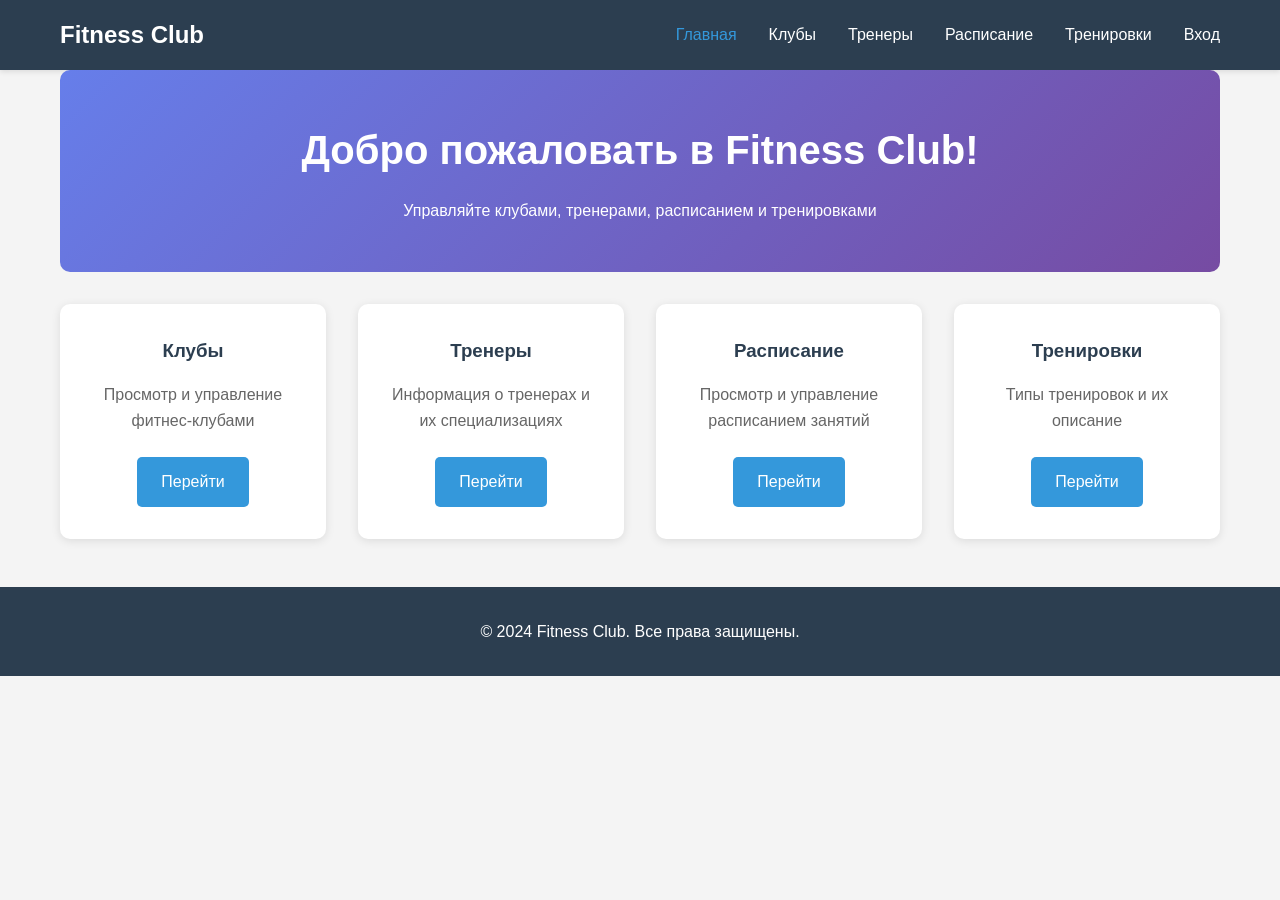
==== src/main/webapp/index.html @ 8fd90c47 "problem" ====
<!DOCTYPE html>
<html lang="ru">
<head>
    <meta charset="UTF-8">
    <meta name="viewport" content="width=device-width, initial-scale=1.0">
    <title>Fitness Club - Главная</title>
    <link rel="stylesheet" href="css/style.css">
</head>
<body>
<nav class="navbar">
    <div class="container">
        <h1 class="logo">Fitness Club</h1>
        <ul class="nav-menu">
            <li><a href="index.html" class="active">Главная</a></li>
            <li><a href="clubs.html">Клубы</a></li>
            <li><a href="coaches.html">Тренеры</a></li>
            <li><a href="schedules.html">Расписание</a></li>
            <li><a href="workouts.html">Тренировки</a></li>
            <li><a href="login.html">Вход</a></li>
        </ul>
    </div>
</nav>

<main class="container">
    <section class="hero">
        <h2>Добро пожаловать в Fitness Club!</h2>
        <p>Управляйте клубами, тренерами, расписанием и тренировками</p>
    </section>

    <section class="features">
        <div class="feature-card">
            <h3>Клубы</h3>
            <p>Просмотр и управление фитнес-клубами</p>
            <a href="clubs.html" class="btn">Перейти</a>
        </div>
        <div class="feature-card">
            <h3>Тренеры</h3>
            <p>Информация о тренерах и их специализациях</p>
            <a href="coaches.html" class="btn">Перейти</a>
        </div>
        <div class="feature-card">
            <h3>Расписание</h3>
            <p>Просмотр и управление расписанием занятий</p>
            <a href="schedules.html" class="btn">Перейти</a>
        </div>
        <div class="feature-card">
            <h3>Тренировки</h3>
            <p>Типы тренировок и их описание</p>
            <a href="workouts.html" class="btn">Перейти</a>
        </div>
    </section>
</main>

<footer class="footer">
    <div class="container">
        <p>&copy; 2024 Fitness Club. Все права защищены.</p>
    </div>
</footer>

<script src="js/api.js"></script>
</body>
</html>
---- src/main/webapp/css/style.css ----
* {
    margin: 0;
    padding: 0;
    box-sizing: border-box;
}

body {
    font-family: 'Segoe UI', Tahoma, Geneva, Verdana, sans-serif;
    line-height: 1.6;
    color: #333;
    background-color: #f4f4f4;
}

.container {
    max-width: 1200px;
    margin: 0 auto;
    padding: 0 20px;
}

/* Navbar */
.navbar {
    background-color: #2c3e50;
    color: white;
    padding: 1rem 0;
    box-shadow: 0 2px 5px rgba(0,0,0,0.1);
}

.navbar .container {
    display: flex;
    justify-content: space-between;
    align-items: center;
}

.logo {
    font-size: 1.5rem;
    font-weight: bold;
}

.nav-menu {
    display: flex;
    list-style: none;
    gap: 2rem;
}

.nav-menu a {
    color: white;
    text-decoration: none;
    transition: color 0.3s;
}

.nav-menu a:hover,
.nav-menu a.active {
    color: #3498db;
}

/* Hero Section */
.hero {
    text-align: center;
    padding: 3rem 0;
    background: linear-gradient(135deg, #667eea 0%, #764ba2 100%);
    color: white;
    margin-bottom: 2rem;
    border-radius: 10px;
}

.hero h2 {
    font-size: 2.5rem;
    margin-bottom: 1rem;
}

/* Features */
.features {
    display: grid;
    grid-template-columns: repeat(auto-fit, minmax(250px, 1fr));
    gap: 2rem;
    margin-bottom: 2rem;
}

.feature-card {
    background: white;
    padding: 2rem;
    border-radius: 10px;
    box-shadow: 0 2px 10px rgba(0,0,0,0.1);
    text-align: center;
    transition: transform 0.3s;
}

.feature-card:hover {
    transform: translateY(-5px);
}

.feature-card h3 {
    color: #2c3e50;
    margin-bottom: 1rem;
}

.feature-card p {
    color: #666;
    margin-bottom: 1.5rem;
}

/* Buttons */
.btn {
    display: inline-block;
    padding: 0.75rem 1.5rem;
    background-color: #3498db;
    color: white;
    text-decoration: none;
    border-radius: 5px;
    transition: background-color 0.3s;
    border: none;
    cursor: pointer;
    font-size: 1rem;
}

.btn:hover {
    background-color: #2980b9;
}

.btn-danger {
    background-color: #e74c3c;
}

.btn-danger:hover {
    background-color: #c0392b;
}

.btn-success {
    background-color: #27ae60;
}

.btn-success:hover {
    background-color: #229954;
}

/* Forms */
.form-container {
    background: white;
    padding: 2rem;
    border-radius: 10px;
    box-shadow: 0 2px 10px rgba(0,0,0,0.1);
    max-width: 600px;
    margin: 2rem auto;
}

.form-group {
    margin-bottom: 1.5rem;
}

.form-group label {
    display: block;
    margin-bottom: 0.5rem;
    color: #2c3e50;
    font-weight: bold;
}

.form-group input,
.form-group select,
.form-group textarea {
    width: 100%;
    padding: 0.75rem;
    border: 1px solid #ddd;
    border-radius: 5px;
    font-size: 1rem;
}

.form-group input:focus,
.form-group select:focus,
.form-group textarea:focus {
    outline: none;
    border-color: #3498db;
}

/* Tables */
.table-container {
    background: white;
    padding: 2rem;
    border-radius: 10px;
    box-shadow: 0 2px 10px rgba(0,0,0,0.1);
    margin: 2rem 0;
    overflow-x: auto;
}

table {
    width: 100%;
    border-collapse: collapse;
}

table th,
table td {
    padding: 1rem;
    text-align: left;
    border-bottom: 1px solid #ddd;
}

table th {
    background-color: #2c3e50;
    color: white;
    font-weight: bold;
}

table tr:hover {
    background-color: #f5f5f5;
}

/* Cards */
.card {
    background: white;
    padding: 1.5rem;
    border-radius: 10px;
    box-shadow: 0 2px 10px rgba(0,0,0,0.1);
    margin-bottom: 1rem;
}

.card h3 {
    color: #2c3e50;
    margin-bottom: 1rem;
}

/* Messages */
.message {
    padding: 1rem;
    margin: 1rem 0;
    border-radius: 5px;
}

.message.success {
    background-color: #d4edda;
    color: #155724;
    border: 1px solid #c3e6cb;
}

.message.error {
    background-color: #f8d7da;
    color: #721c24;
    border: 1px solid #f5c6cb;
}

/* Footer */
.footer {
    background-color: #2c3e50;
    color: white;
    text-align: center;
    padding: 2rem 0;
    margin-top: 3rem;
}

/* Loading */
.loading {
    text-align: center;
    padding: 2rem;
    color: #666;
}

/* Actions */
.actions {
    display: flex;
    gap: 0.5rem;
}

.actions button {
    padding: 0.5rem 1rem;
    font-size: 0.9rem;
}

/* Page Header */
.page-header {
    display: flex;
    justify-content: space-between;
    align-items: center;
    margin: 2rem 0;
}

.page-header h2 {
    color: #2c3e50;
}

/* Modal */
.modal {
    display: none;
    position: fixed;
    z-index: 1000;
    left: 0;
    top: 0;
    width: 100%;
    height: 100%;
    background-color: rgba(0,0,0,0.5);
}

.modal-content {
    background-color: white;
    margin: 5% auto;
    padding: 2rem;
    border-radius: 10px;
    width: 90%;
    max-width: 600px;
}

.close {
    color: #aaa;
    float: right;
    font-size: 28px;
    font-weight: bold;
    cursor: pointer;
}

.close:hover {
    color: #000;
}
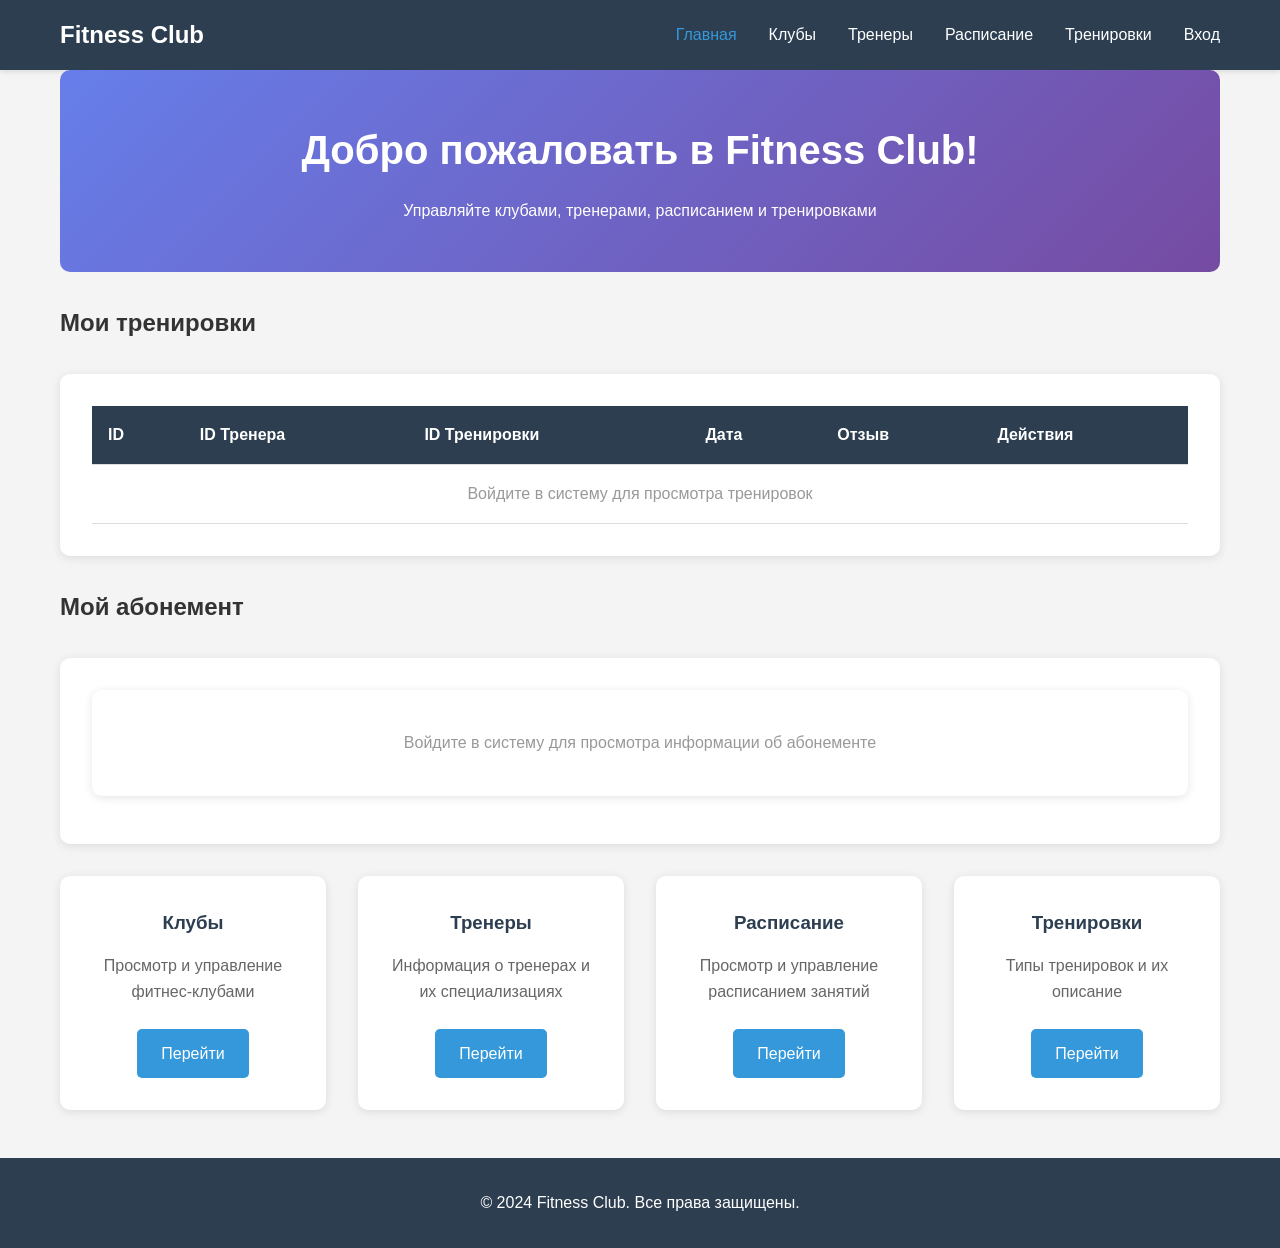
==== commit c103b75e: "вношу исправления" ====
--- a/src/main/webapp/index.html
+++ b/src/main/webapp/index.html
@@ -25,6 +25,42 @@
     <section class="hero">
         <h2>Добро пожаловать в Fitness Club!</h2>
         <p>Управляйте клубами, тренерами, расписанием и тренировками</p>
+    </section>
+
+    <div id="message-container"></div>
+
+    <!-- Мои тренировки (для авторизованных пользователей) -->
+    <section id="my-workouts-section" style="margin-top: 2rem;">
+        <h2>Мои тренировки</h2>
+        <div class="table-container">
+            <table id="my-workouts-table">
+                <thead>
+                <tr>
+                    <th>ID</th>
+                    <th>ID Тренера</th>
+                    <th>ID Тренировки</th>
+                    <th>Дата</th>
+                    <th>Отзыв</th>
+                    <th>Действия</th>
+                </tr>
+                </thead>
+                <tbody id="my-workouts-tbody">
+                <tr>
+                    <td colspan="6" class="loading">Загрузка...</td>
+                </tr>
+                </tbody>
+            </table>
+        </div>
+    </section>
+
+    <!-- Информация о membership (для авторизованных пользователей) -->
+    <section id="membership-section" style="margin-top: 2rem;">
+        <h2>Мой абонемент</h2>
+        <div class="table-container">
+            <div id="membership-info">
+                <p class="loading">Загрузка...</p>
+            </div>
+        </div>
     </section>
 
     <section class="features">
@@ -57,7 +93,40 @@
     </div>
 </footer>
 
+<!-- Modal для добавления отзыва -->
+<div id="feedbackModal" class="modal">
+    <div class="modal-content">
+        <span class="close" id="close-feedback-modal" style="cursor: pointer;">&times;</span>
+        <h3 style="margin-top: 0;">Добавить отзыв о тренировке</h3>
+        <form id="feedback-form">
+            <div class="form-group">
+                <label for="feedback-rating">Оценка <span style="color: #e74c3c;">*</span></label>
+                <select id="feedback-rating" required style="width: 100%; padding: 0.75rem; border: 1px solid #ddd; border-radius: 5px; font-size: 1rem;">
+                    <option value="">Выберите оценку</option>
+                    <option value="1">1 - Плохо</option>
+                    <option value="2">2 - Неудовлетворительно</option>
+                    <option value="3">3 - Удовлетворительно</option>
+                    <option value="4">4 - Хорошо</option>
+                    <option value="5">5 - Отлично</option>
+                </select>
+            </div>
+            <div class="form-group">
+                <label for="feedback-comment">Комментарий (необязательно)</label>
+                <textarea id="feedback-comment" rows="4" placeholder="Оставьте ваш отзыв о тренировке..." style="width: 100%; padding: 0.75rem; border: 1px solid #ddd; border-radius: 5px; font-size: 1rem; font-family: inherit; resize: vertical;"></textarea>
+            </div>
+            <div class="form-group" style="display: flex; gap: 1rem; margin-top: 1.5rem;">
+                <button type="submit" class="btn" style="flex: 1;">Сохранить отзыв</button>
+                <button type="button" class="btn" id="cancel-feedback-btn" style="flex: 1; background-color: #95a5a6;">Отмена</button>
+            </div>
+        </form>
+    </div>
+</div>
+
+<script src="js/utils.js"></script>
 <script src="js/api.js"></script>
+<script src="js/my-workouts.js"></script>
 </body>
 </html>
 
+
+
